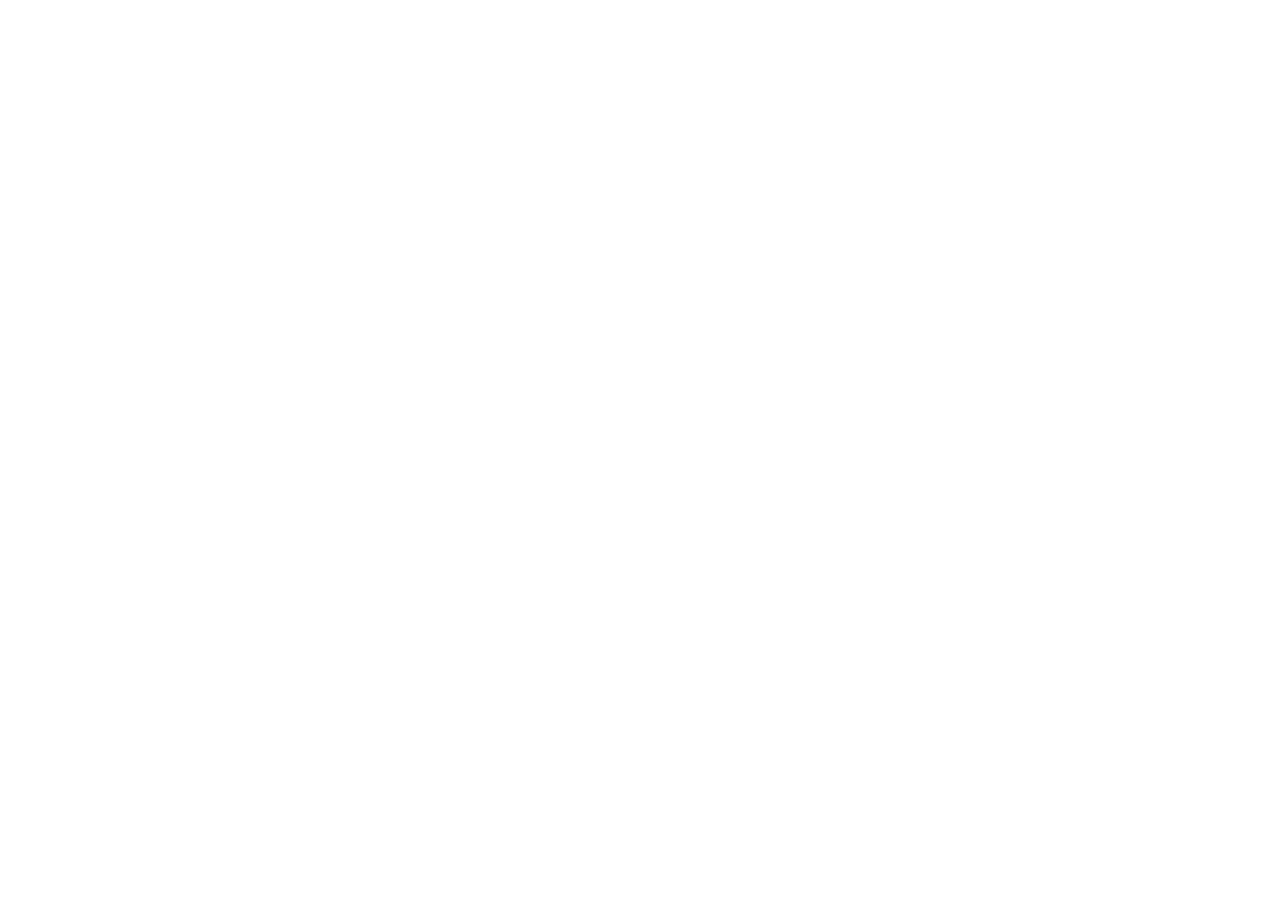
==== aboutme.html @ a30d5e7e "Added Palette" ====
<!DOCTYPE html>
<html>
    <head>
        <!-- BOOSTRAP -->
        <link rel="stylesheet" href="https://stackpath.bootstrapcdn.com/bootstrap/4.1.3/css/bootstrap.min.css" integrity="sha384-MCw98/SFnGE8fJT3GXwEOngsV7Zt27NXFoaoApmYm81iuXoPkFOJwJ8ERdknLPMO" crossorigin="anonymous">
        <link rel="stylesheet" href="styles.css" />
        
        <!-- Other Info -->
        <title>About Me</title>
    </head>
    <body>
    
    
    
    
        
    
    <!-- BOOSTRAP -->
    <script src="https://code.jquery.com/jquery-3.3.1.slim.min.js" integrity="sha384-q8i/X+965DzO0rT7abK41JStQIAqVgRVzpbzo5smXKp4YfRvH+8abtTE1Pi6jizo" crossorigin="anonymous"></script>
    <script src="https://cdnjs.cloudflare.com/ajax/libs/popper.js/1.14.3/umd/popper.min.js" integrity="sha384-ZMP7rVo3mIykV+2+9J3UJ46jBk0WLaUAdn689aCwoqbBJiSnjAK/l8WvCWPIPm49" crossorigin="anonymous"></script>
    <script src="https://stackpath.bootstrapcdn.com/bootstrap/4.1.3/js/bootstrap.min.js" integrity="sha384-ChfqqxuZUCnJSK3+MXmPNIyE6ZbWh2IMqE241rYiqJxyMiZ6OW/JmZQ5stwEULTy" crossorigin="anonymous"></script>

    </body>
</html>
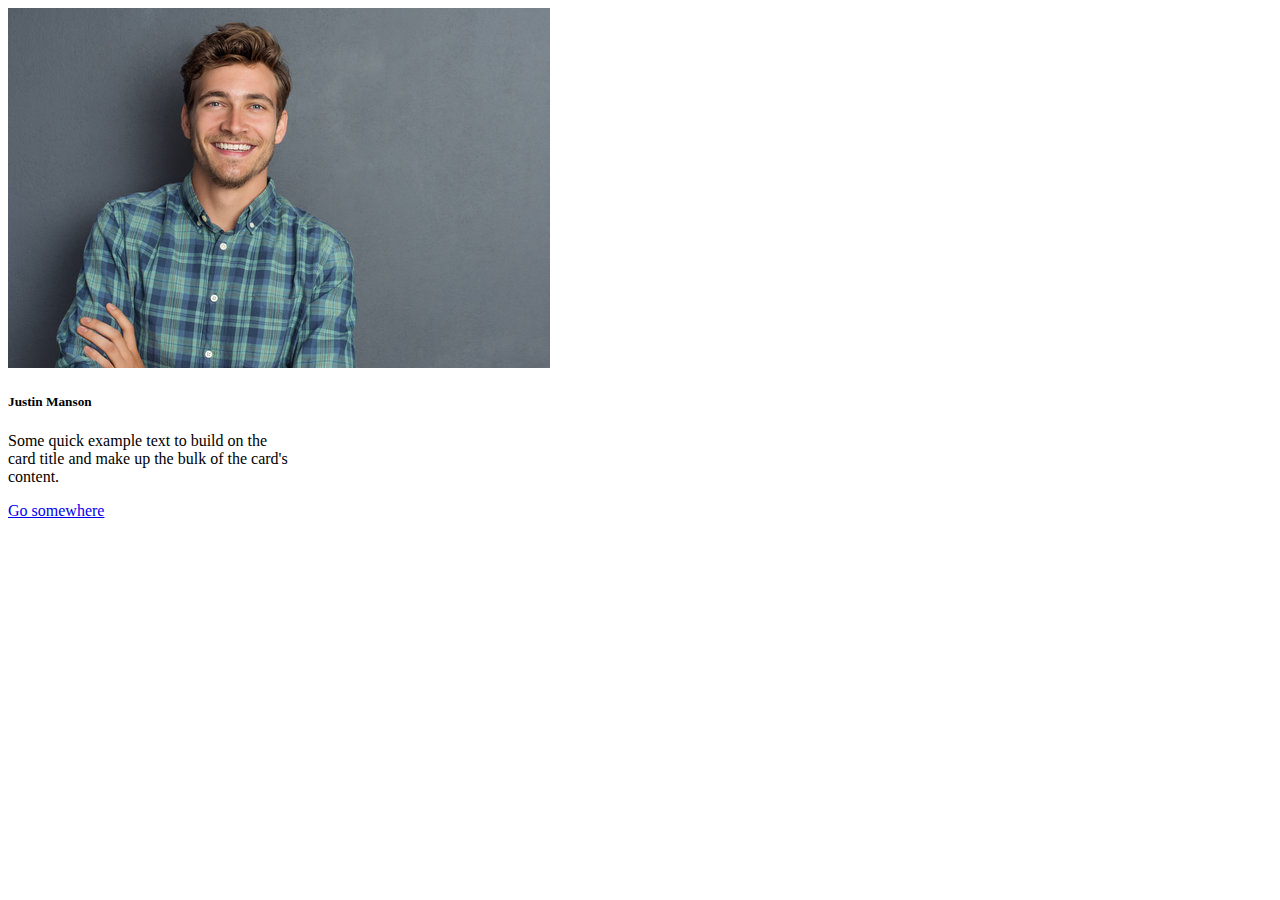
==== commit 96122fb9: "Some stuff" ====
--- a/aboutme.html
+++ b/aboutme.html
@@ -10,7 +10,14 @@
     </head>
     <body>
     
-    
+    <div class="card" style="width: 18rem;">
+      <img src="./images/man1.jpg" class="card-img-top" alt="...">
+      <div class="card-body">
+        <h5 class="card-title">Justin Manson</h5>
+        <p class="card-text">Some quick example text to build on the card title and make up the bulk of the card's content.</p>
+        <a href="#" class="btn btn-primary">Go somewhere</a>
+      </div>
+    </div>
     
     
         
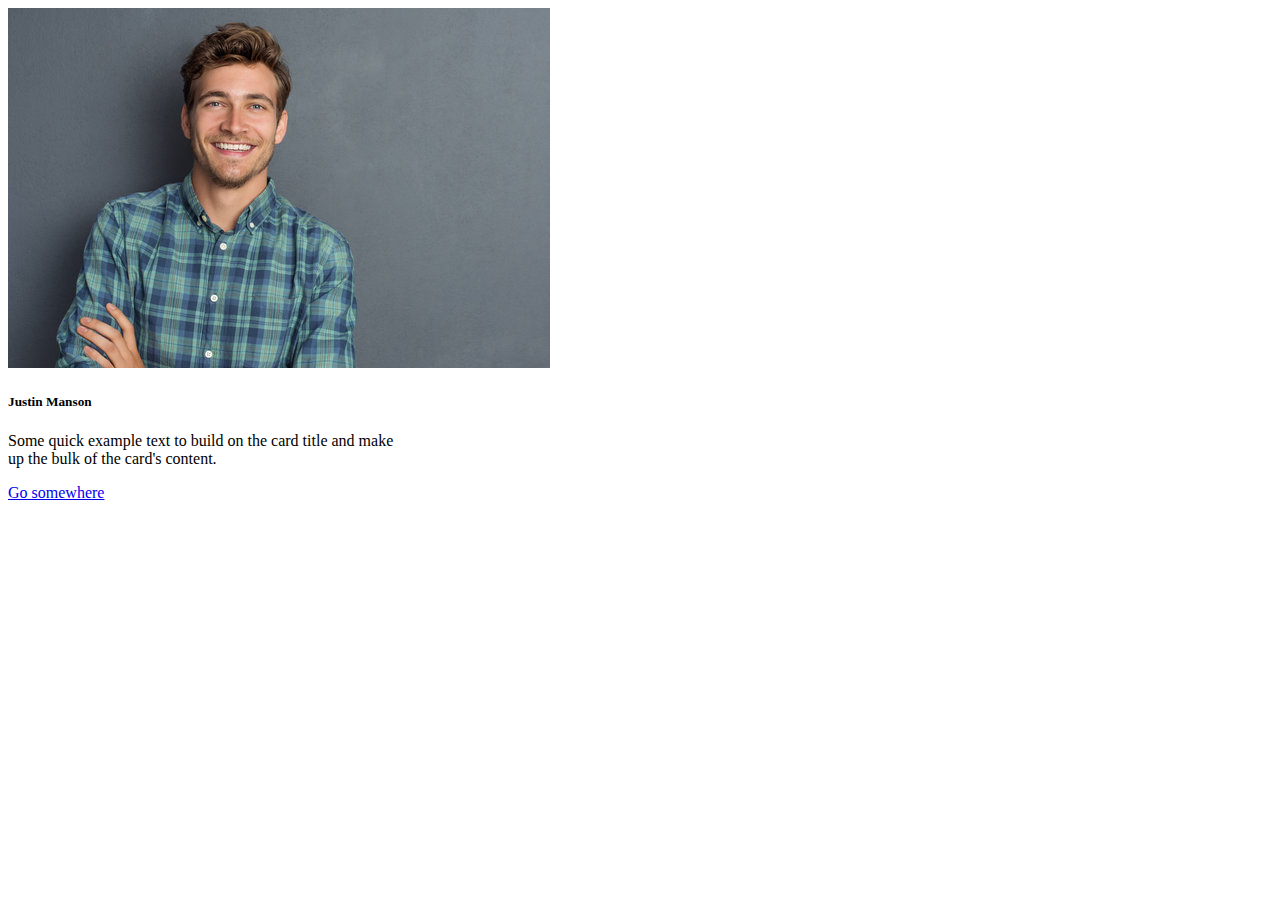
==== commit 306dbd09: "Some stuff" ====
--- a/aboutme.html
+++ b/aboutme.html
@@ -10,7 +10,7 @@
     </head>
     <body>
     
-    <div class="card" style="width: 18rem;">
+    <div class="card" style="width: 25rem;">
       <img src="./images/man1.jpg" class="card-img-top" alt="...">
       <div class="card-body">
         <h5 class="card-title">Justin Manson</h5>
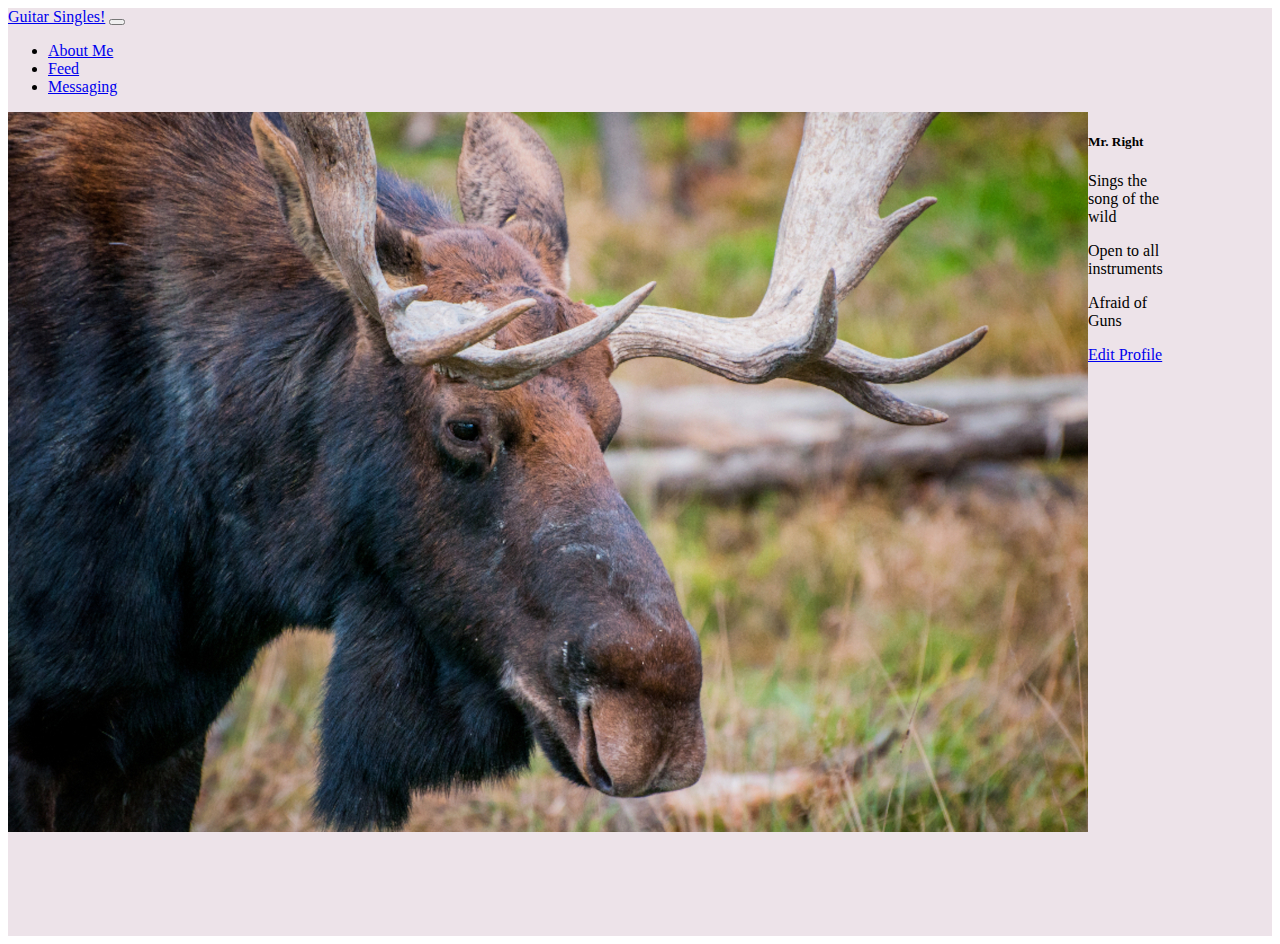
==== commit 021c81c9: "Updates" ====
--- a/aboutme.html
+++ b/aboutme.html
@@ -2,30 +2,58 @@
 <html>
     <head>
         <!-- BOOSTRAP -->
-        <link rel="stylesheet" href="https://stackpath.bootstrapcdn.com/bootstrap/4.1.3/css/bootstrap.min.css" integrity="sha384-MCw98/SFnGE8fJT3GXwEOngsV7Zt27NXFoaoApmYm81iuXoPkFOJwJ8ERdknLPMO" crossorigin="anonymous">
-        <link rel="stylesheet" href="styles.css" />
+        <meta charset="utf-8">
+        <meta name="viewport" content="width=device-width, initial-scale=1">
+        <link href="https://cdn.jsdelivr.net/npm/bootstrap@5.2.1/dist/css/bootstrap.min.css" rel="stylesheet" integrity="sha384-iYQeCzEYFbKjA/T2uDLTpkwGzCiq6soy8tYaI1GyVh/UjpbCx/TYkiZhlZB6+fzT" crossorigin="anonymous">
+        <link href="feedstyle.css"rel="stylesheet" type="text/css"/ />
         
         <!-- Other Info -->
         <title>About Me</title>
     </head>
     <body>
-    
-    <div class="card" style="width: 25rem;">
-      <img src="./images/man1.jpg" class="card-img-top" alt="...">
+      
+      <div class = "page">
+      
+      <nav class="navbar navbar-expand-lg bg-light">
+             <div class="container-fluid">
+                <a class="navbar-brand" href="index.html">Guitar Singles!</a>
+                <button class="navbar-toggler" type="button" data-bs-toggle="collapse" data-bs-target="#navbarSupportedContent" aria-controls="navbarSupportedContent" aria-expanded="false" aria-label="Toggle navigation">
+                  <span class="navbar-toggler-icon"></span>
+                </button>
+                <div class="collapse navbar-collapse" id="navbarSupportedContent">
+                  <ul class="navbar-nav me-auto mb-2 mb-lg-0">
+                    <li class="nav-item">
+                      <a class="nav-link active" aria-current="page" href="aboutme.html">About Me</a>
+                    </li>
+                    <li class="nav-item">
+                      <a class="nav-link" href="feed.html">Feed</a>
+                    </li>
+                    <li class="nav-item">
+                      <a class="nav-link" href="messaging.html">Messaging</a>
+                    </li>
+                  </ul>
+                </div>
+             </div>
+        </nav>
+      
+      
+     <div class="d-flex justify-content-center">
+    <div class="card card-specific" style="width: 35rem; margin-top: 0rem;">
+      <img src="./images/moose1.jpg" class="card-img-top" alt="...">
       <div class="card-body">
-        <h5 class="card-title">Justin Manson</h5>
-        <p class="card-text">Some quick example text to build on the card title and make up the bulk of the card's content.</p>
-        <a href="#" class="btn btn-primary">Go somewhere</a>
+        <h5 class="card-title">Mr. Right</h5>
+        <p class="card-text">Sings the song of the wild</p>
+        <p class="card-text">Open to all instruments</p>
+        <p class="card-text">Afraid of Guns</p>
+        <a href="#" class="btn btn-primary">Edit Profile</a>
       </div>
     </div>
+    </div>
     
-    
-        
+    </div>
     
     <!-- BOOSTRAP -->
-    <script src="https://code.jquery.com/jquery-3.3.1.slim.min.js" integrity="sha384-q8i/X+965DzO0rT7abK41JStQIAqVgRVzpbzo5smXKp4YfRvH+8abtTE1Pi6jizo" crossorigin="anonymous"></script>
-    <script src="https://cdnjs.cloudflare.com/ajax/libs/popper.js/1.14.3/umd/popper.min.js" integrity="sha384-ZMP7rVo3mIykV+2+9J3UJ46jBk0WLaUAdn689aCwoqbBJiSnjAK/l8WvCWPIPm49" crossorigin="anonymous"></script>
-    <script src="https://stackpath.bootstrapcdn.com/bootstrap/4.1.3/js/bootstrap.min.js" integrity="sha384-ChfqqxuZUCnJSK3+MXmPNIyE6ZbWh2IMqE241rYiqJxyMiZ6OW/JmZQ5stwEULTy" crossorigin="anonymous"></script>
-
+     <script src="https://cdn.jsdelivr.net/npm/bootstrap@5.2.1/dist/js/bootstrap.bundle.min.js" integrity="sha384-u1OknCvxWvY5kfmNBILK2hRnQC3Pr17a+RTT6rIHI7NnikvbZlHgTPOOmMi466C8" crossorigin="anonymous"></script>
+      
     </body>
 </html>--- a/feedstyle.css
+++ b/feedstyle.css
@@ -0,0 +1,14 @@
+
+
+.card-specific {
+    width: 25rem;
+    margin: 1.5rem 0;
+    display: flex;
+}
+
+
+.page {
+    
+    background: #EDE3E9;
+    padding: 0 0 5rem 0;
+}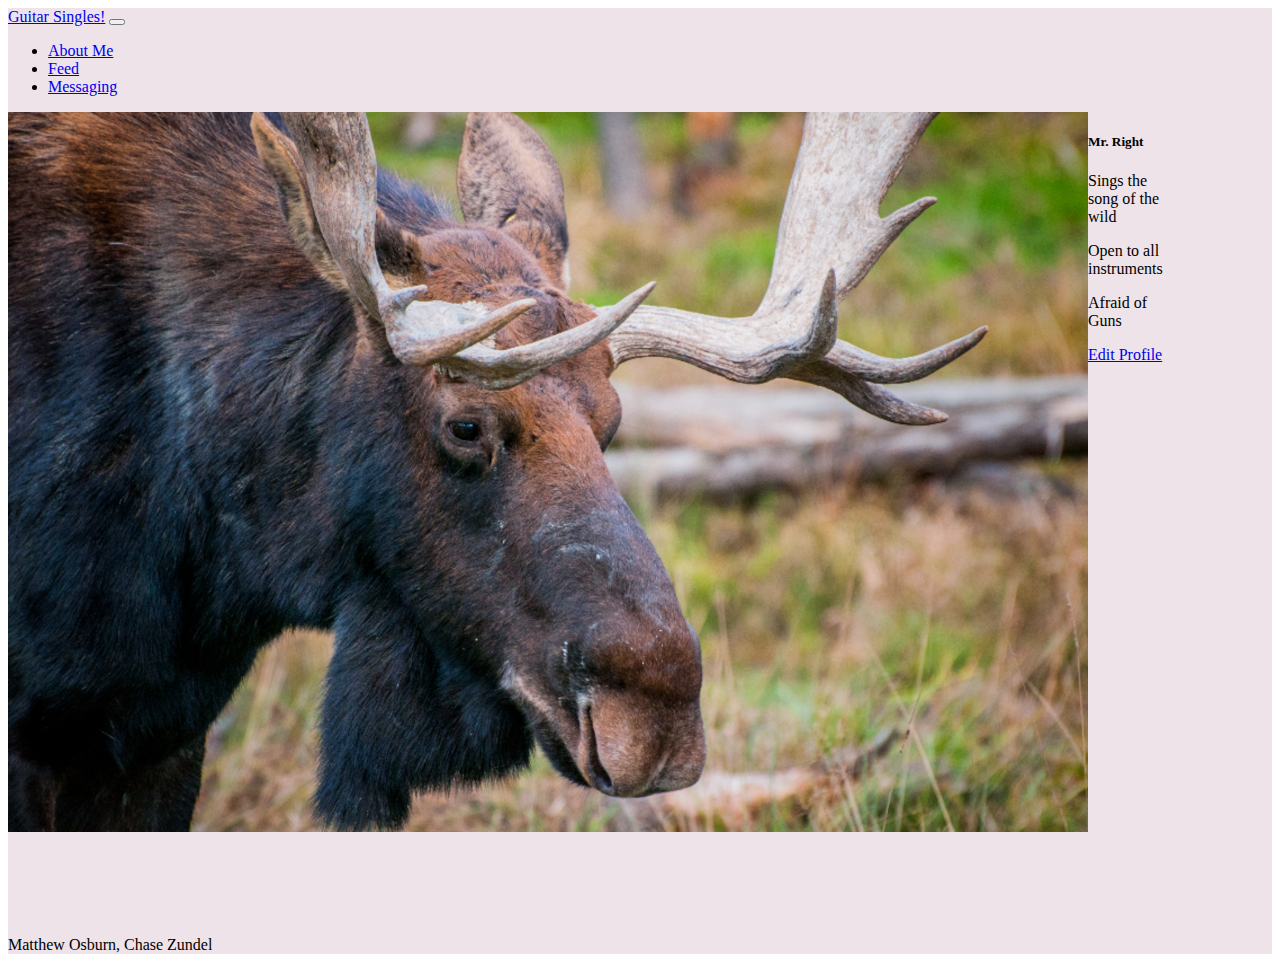
==== commit 27cc0e18: "new stuff" ====
--- a/aboutme.html
+++ b/aboutme.html
@@ -51,7 +51,7 @@
     </div>
     
     </div>
-    
+    <p class = "text">Matthew Osburn, Chase Zundel</p>
     <!-- BOOSTRAP -->
      <script src="https://cdn.jsdelivr.net/npm/bootstrap@5.2.1/dist/js/bootstrap.bundle.min.js" integrity="sha384-u1OknCvxWvY5kfmNBILK2hRnQC3Pr17a+RTT6rIHI7NnikvbZlHgTPOOmMi466C8" crossorigin="anonymous"></script>
       
--- a/feedstyle.css
+++ b/feedstyle.css
@@ -1,3 +1,6 @@
+
+
+
 
 
 .card-specific {
@@ -11,4 +14,15 @@
     
     background: #EDE3E9;
     padding: 0 0 5rem 0;
+ 
+}
+
+.debug{
+    background: red;
+}
+
+.text{
+    background: #EDE3E9;
+    display:box;
+    margin: 0 0;
 }